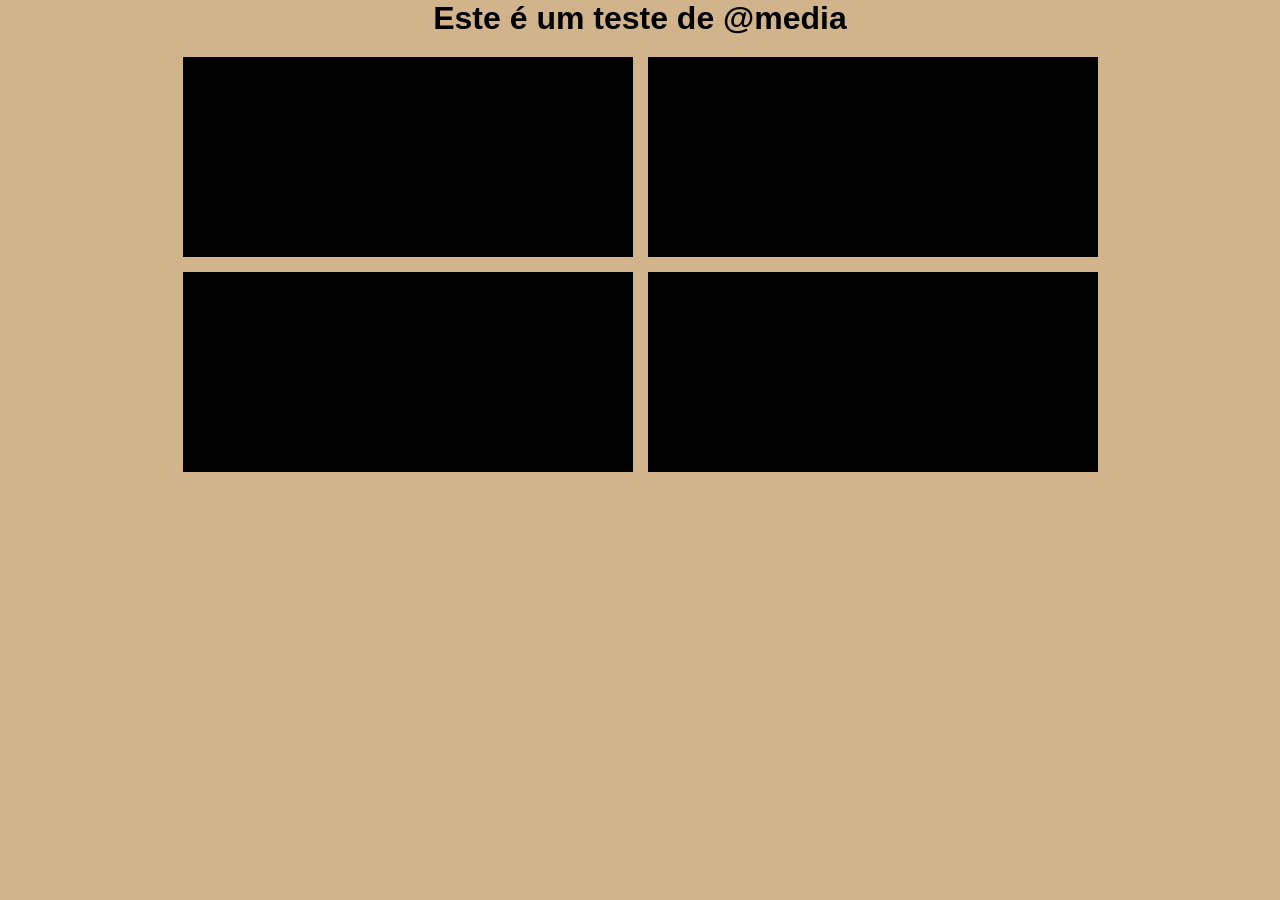
==== hub-ia/index.html @ 3102b3df "add: estruturando o html, colocando oque tinha no reset no index" ====
<!DOCTYPE html>
<html lang="pt-br">
<head>
    <meta charset="UTF-8">
    <meta name="viewport" content="width=device-width, initial-scale=1.0">
    <title>Exemplo de @media</title>
    <link rel="stylesheet" href="./css/reset.css">
    <style>
        /* Base style for mobile devices */
        body{
        padding: 0;
        background-color: olive;
        color: white;
        font-family: Arial, sans-serif;
    }

        h1{
        text-align: center;
        margin-bottom: 20px;
    }

        .container{
            display: flex;
            gap: 15px;
            justify-content: center;
            flex-wrap: wrap;
    }

        .box{
            width: 100%;
            max-width: 400px;
            height: 200px;
            background-color: black;
    }

        /* For devices with a minimum width of 768px (Medium) */
        @media (min-width: 768px) {
            body {
            background-color: blue;
            color: white;
        }
            .box{
                max-width: 350px;
            }
        }

        /* For devices with a minimum width of 992px (Large) */
        @media (min-width: 992px) {
            body {
            background-color: tan;
            color: black;
        }
            .box {
                max-width: 450px;
            }
        }

    </style>
</head>

<body>
    <h1>Este é um teste de @media</h1>
    <section class="container">
            <div class="box"></div>
            <div class="box"></div>
            <div class="box"></div>
            <div class="box"></div>
    </section>
</body>
</html>
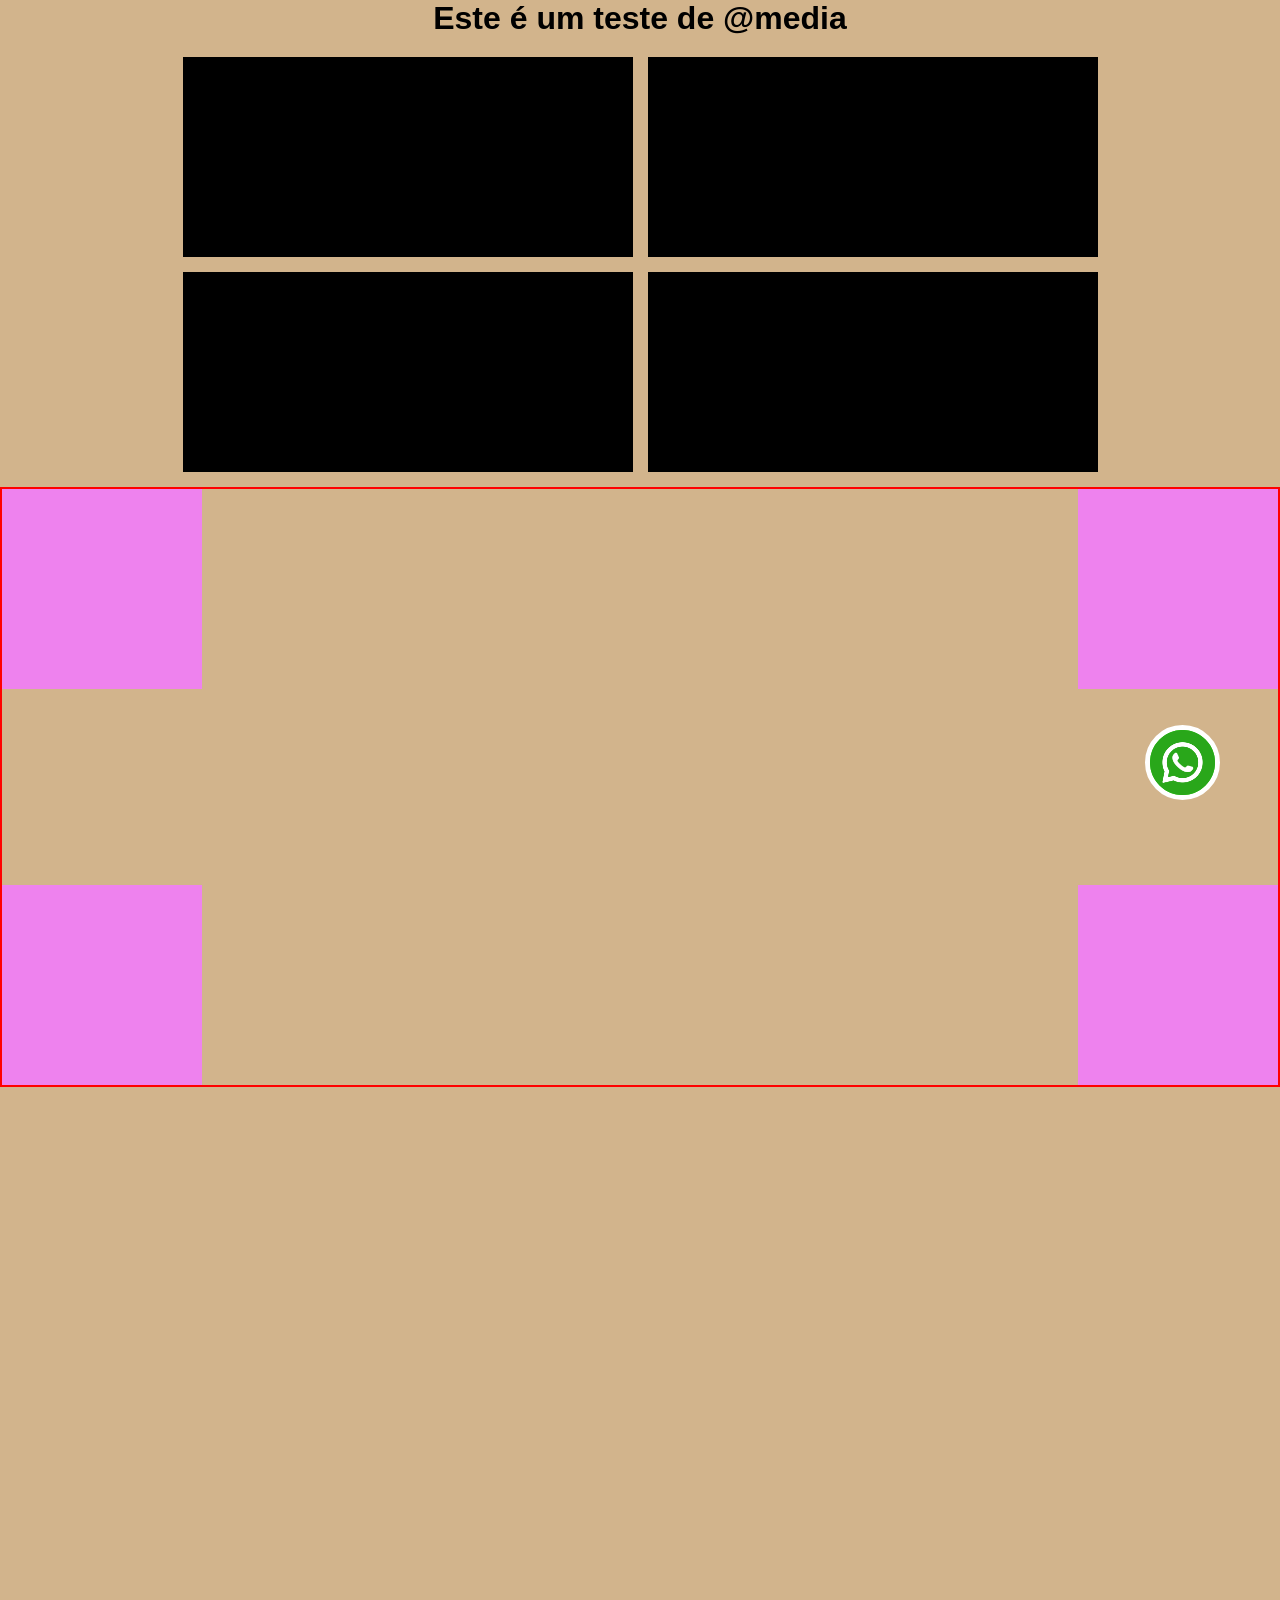
==== commit 3c11bd85: "add: colocando os 4 quadrados nos cantos e adicionando o ícone do whatsapp" ====
--- a/hub-ia/index.html
+++ b/hub-ia/index.html
@@ -8,10 +8,12 @@
     <style>
         /* Base style for mobile devices */
         body{
+
         padding: 0;
         background-color: olive;
         color: white;
         font-family: Arial, sans-serif;
+        height: 300vh;
     }
 
         h1{
@@ -24,6 +26,7 @@
             gap: 15px;
             justify-content: center;
             flex-wrap: wrap;
+            margin-bottom: 15px;
     }
 
         .box{
@@ -32,6 +35,59 @@
             height: 200px;
             background-color: black;
     }
+
+        .container-position{
+            margin-top: 15px;
+            width: 100%;
+            height: 600px;
+            border: 2px solid red;
+            position: relative;
+        }
+
+        .filho-tamanho{
+            position: absolute;
+            /* margin-top: 10px; */
+            width: 200px;
+            height: 200px;
+            background-color: violet;
+        }
+
+        .filho01__container-position{
+            top: 0;
+            left: 0;
+        }
+
+        .filho02__container-position{
+            top: 0;
+            right: 0;
+        }
+
+        .filho03__container-position{
+            bottom: 0;
+            left: 0;
+        }
+
+        .filho04__container-position{
+            bottom: 0;
+            right: 0;
+        }
+
+        .whats{
+            width: 75px;
+            height: 75px;
+            background-color: #1ad302;
+            border-radius: 50%;
+            border: 5px solid #fff;
+            position: fixed;
+            bottom: 100px;
+            right: 60px;
+            content: ;
+        }
+
+        .whats img{
+            width: 100%;
+            height: 100%;
+        }
 
         /* For devices with a minimum width of 768px (Medium) */
         @media (min-width: 768px) {
@@ -60,11 +116,24 @@
 
 <body>
     <h1>Este é um teste de @media</h1>
-    <section class="container">
+    <div class="container">
             <div class="box"></div>
             <div class="box"></div>
             <div class="box"></div>
             <div class="box"></div>
-    </section>
+    </div>
+
+    <div class="container-position">
+
+        <div class="filho01__container-position filho-tamanho"></div>
+        <div class="filho02__container-position filho-tamanho"></div>
+        <div class="filho03__container-position filho-tamanho"></div>
+        <div class="filho04__container-position filho-tamanho"></div>
+
+    </div>
+
+    <div class="whats">
+        <img src="./img/whatsapp.png" alt="Logo Whatsapp">
+    </div>
 </body>
 </html>
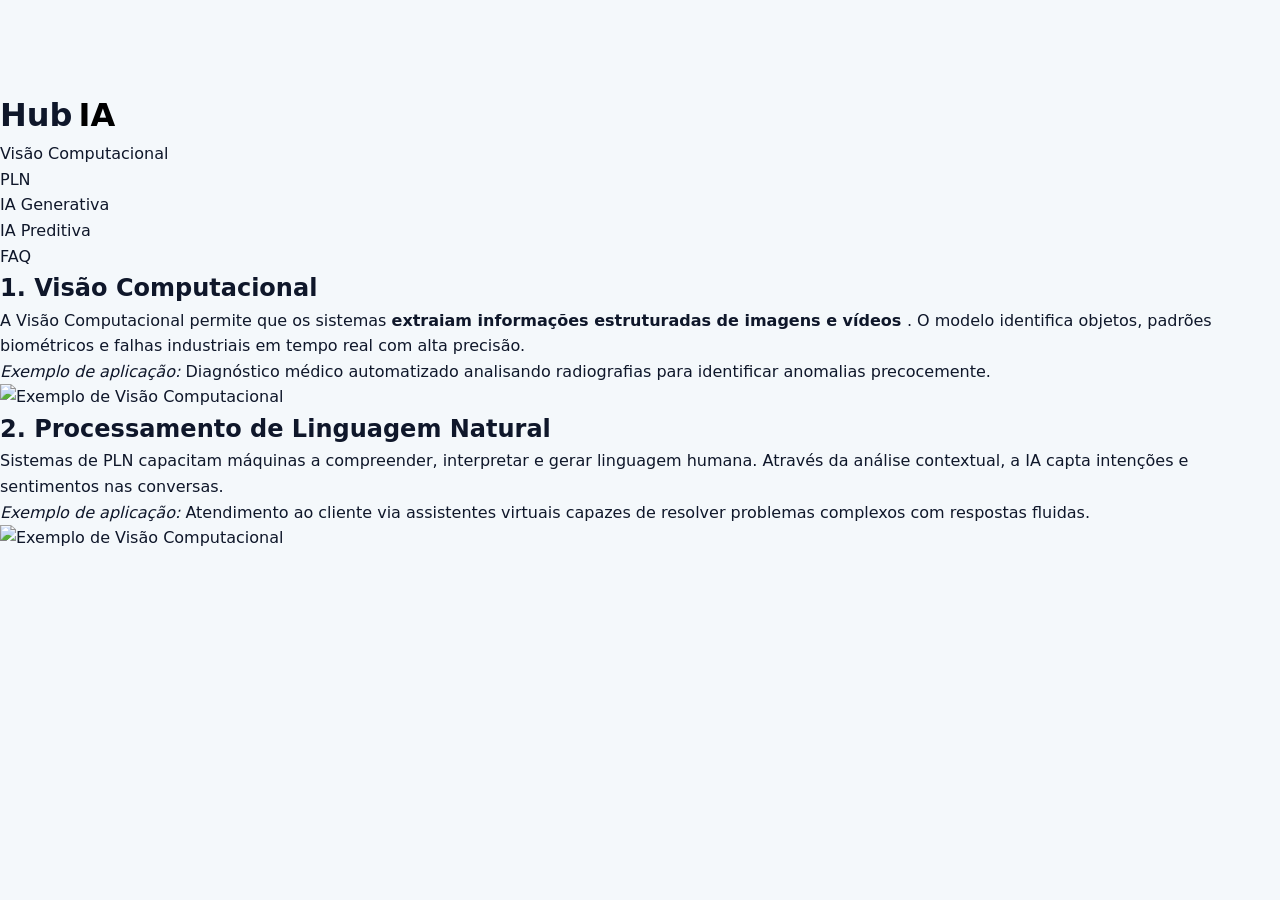
==== commit 608a0270: "add: novo projeto de treinamento para a avaliação" ====
--- a/hub-ia/index.html
+++ b/hub-ia/index.html
@@ -1,139 +1,88 @@
 <!DOCTYPE html>
 <html lang="pt-br">
+
 <head>
     <meta charset="UTF-8">
     <meta name="viewport" content="width=device-width, initial-scale=1.0">
-    <title>Exemplo de @media</title>
-    <link rel="stylesheet" href="./css/reset.css">
-    <style>
-        /* Base style for mobile devices */
-        body{
-
-        padding: 0;
-        background-color: olive;
-        color: white;
-        font-family: Arial, sans-serif;
-        height: 300vh;
-    }
-
-        h1{
-        text-align: center;
-        margin-bottom: 20px;
-    }
-
-        .container{
-            display: flex;
-            gap: 15px;
-            justify-content: center;
-            flex-wrap: wrap;
-            margin-bottom: 15px;
-    }
-
-        .box{
-            width: 100%;
-            max-width: 400px;
-            height: 200px;
-            background-color: black;
-    }
-
-        .container-position{
-            margin-top: 15px;
-            width: 100%;
-            height: 600px;
-            border: 2px solid red;
-            position: relative;
-        }
-
-        .filho-tamanho{
-            position: absolute;
-            /* margin-top: 10px; */
-            width: 200px;
-            height: 200px;
-            background-color: violet;
-        }
-
-        .filho01__container-position{
-            top: 0;
-            left: 0;
-        }
-
-        .filho02__container-position{
-            top: 0;
-            right: 0;
-        }
-
-        .filho03__container-position{
-            bottom: 0;
-            left: 0;
-        }
-
-        .filho04__container-position{
-            bottom: 0;
-            right: 0;
-        }
-
-        .whats{
-            width: 75px;
-            height: 75px;
-            background-color: #1ad302;
-            border-radius: 50%;
-            border: 5px solid #fff;
-            position: fixed;
-            bottom: 100px;
-            right: 60px;
-            content: ;
-        }
-
-        .whats img{
-            width: 100%;
-            height: 100%;
-        }
-
-        /* For devices with a minimum width of 768px (Medium) */
-        @media (min-width: 768px) {
-            body {
-            background-color: blue;
-            color: white;
-        }
-            .box{
-                max-width: 350px;
-            }
-        }
-
-        /* For devices with a minimum width of 992px (Large) */
-        @media (min-width: 992px) {
-            body {
-            background-color: tan;
-            color: black;
-        }
-            .box {
-                max-width: 450px;
-            }
-        }
-
-    </style>
+    <title>HubIA - Inteligência Artificial</title>
+    <link rel="stylesheet" href="./css/style.css">
+    <link rel="stylesheet" href="./css/responsive.css">
 </head>
 
 <body>
-    <h1>Este é um teste de @media</h1>
-    <div class="container">
-            <div class="box"></div>
-            <div class="box"></div>
-            <div class="box"></div>
-            <div class="box"></div>
-    </div>
+    <header class="header">
+        <div class="header__brand">
+            <h1 class="header__title">Hub<mark>IA</mark></h1>
+        </div>
 
-    <div class="container-position">
+        <nav class="nav">
+            <ul class="nav__list">
+                <li class="nav__item"><a href="#vision" class="nav__link">Visão Computacional</a></li>
+                <li class="nav__item"><a href="#nlp" class="nav__link">PLN</a></li>
+                <li class="nav__item"><a href="#generative" class="nav__link">IA Generativa</a></li>
+                <li class="nav__item"><a href="#predective" class="nav__link">IA Preditiva</a></li>
+                <li class="nav__item"><a href="#faq" class="nav__link">FAQ</a></li>
+            </ul>
+        </nav>
+    </header>
+    <main>
+        <section id="vision" class="section-ia">
+            <div class="section-ia__container">
+                <article class="section-ia__content">
+                    <h2 class="section-ia__title">1. Visão Computacional</h2>
+                    <p class="section-ia__text">A Visão Computacional permite que os sistemas <strong>
+                            extraiam informações
+                            estruturadas de imagens e vídeos
+                        </strong>. O modelo identifica objetos, padrões biométricos e
+                        falhas industriais em tempo real com alta precisão. </p>
+                    <p class="section-ia__text"><em>Exemplo de aplicação:</em> Diagnóstico médico automatizado
+                        analisando
+                        radiografias para
+                        identificar anomalias precocemente. </p>
+                </article>
+                <aside class="section-ia__aside">
+                    <div class="card-image">
+                        <img src="https://placehold.co/500x300/e2e8f0/0284c7?text=Visao+Computacional+500x300"
+                            alt="Exemplo de Visão Computacional" class="card-image__img">
+                    </div>
+                </aside>
+            </div>
 
-        <div class="filho01__container-position filho-tamanho"></div>
-        <div class="filho02__container-position filho-tamanho"></div>
-        <div class="filho03__container-position filho-tamanho"></div>
-        <div class="filho04__container-position filho-tamanho"></div>
+        </section>
 
-    </div>
+        <section id="nlp" class="section-ia section-ia--reverse">
+            <div class="section-ia__container">
+                <article class="section-ia__content">
+                    <h2 class="section-ia__title">2. Processamento de Linguagem Natural</h2>
+                    <p class="section-ia__text">Sistemas de PLN capacitam máquinas a compreender, interpretar e gerar
+                        linguagem humana. Através da análise contextual, a IA capta intenções e sentimentos nas
+                        conversas.</p>
+                    <p class="section-ia__text"><em>Exemplo de aplicação:</em> Atendimento ao cliente via assistentes
+                        virtuais capazes de
+                        resolver problemas complexos com respostas fluidas.</p>
+                </article>
+                <aside class="section-ia__aside">
+                    <div class="card-image">
+                        <img src="https://placehold.co/500x300/e2e8f0/0d9488?text=PLN+Linguagem+500x300"
+                            alt="Exemplo de Visão Computacional" class="card-image__img">
+                    </div>
+                </aside>
+            </div>
+        </section>
 
-    <div class="whats">
-        <img src="./img/whatsapp.png" alt="Logo Whatsapp">
-    </div>
+        <section id="generative" class="section-ia">
+
+        </section>
+        <section id="predictive" class="section-ia section-ia--reverse">
+
+        </section>
+        <section id="faq" class="faq">
+
+        </section>
+    </main>
+    <footer class="footer">
+
+    </footer>
 </body>
+
 </html>
--- a/hub-ia/css/style.css
+++ b/hub-ia/css/style.css
@@ -0,0 +1,32 @@
+@import './variables.css';
+@import './reset.css';
+
+.header{
+
+}
+
+.header__brand{
+
+}
+
+.header__title{
+
+}
+
+.nav__list{
+
+}
+
+.nav__item{
+
+}
+
+.nav__link{
+
+}
+
+.nav__link:hover,
+.nav__link:focus{
+
+}
+
--- a/hub-ia/css/responsive.css
+++ b/hub-ia/css/responsive.css
@@ -0,0 +1,15 @@
+@media (max-width: 500px) {
+            
+        }
+
+@media (min-width: 501px) and (max-width: 767px) {
+            
+        }
+
+@media (min-width: 768px) and (max-width: 1023px) {
+            
+        }
+    
+@media (min-width: 1024px) {
+            
+        }
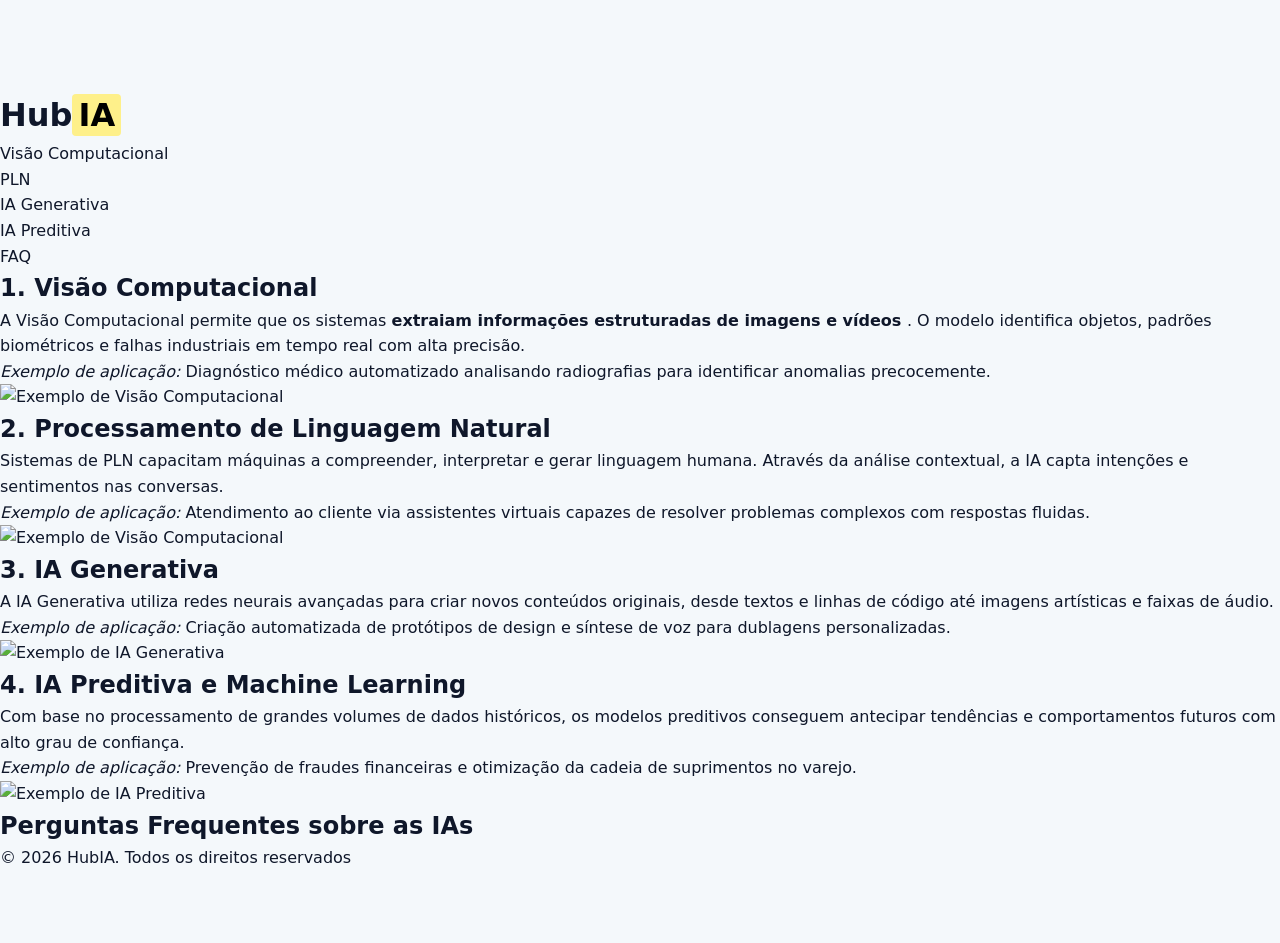
==== commit 84bd3e11: "add: terminando de fazer as sections" ====
--- a/hub-ia/index.html
+++ b/hub-ia/index.html
@@ -71,17 +71,56 @@
         </section>
 
         <section id="generative" class="section-ia">
+            <div class="section-ia__container">
+                <article class="section-ia__content">
+                    <h2 class="section-ia__title">3. IA Generativa </h2>
+                    <p class="section-ia__text"> A IA Generativa utiliza redes neurais avançadas para criar novos
+                        conteúdos
+                        originais, desde textos e linhas de código até imagens artísticas e faixas de áudio.</p>
+                    <p class="section-ia__text"><em>Exemplo de aplicação:</em> Criação automatizada de protótipos de
+                        design e síntese de voz
+                        para dublagens personalizadas. </p>
+                </article>
+                <aside class="section-ia__aside">
+                    <div class="card-image">
+                        <img src="https://placehold.co/500x300/e2e8f0/2563eb?text=IA+Generativa+500x300 "
+                            alt="Exemplo de IA Generativa" class="card-image__img">
+                    </div>
+                </aside>
+            </div>
+        </section>
 
+        <section id="predictive" class="section-ia section-ia--reverse">
+            <div class="section-ia__container">
+                <article class="section-ia__content">
+                    <h2 class="section-ia__title">4. IA Preditiva e Machine Learning </h2>
+                    <p class="section-ia__text">Com base no processamento de grandes volumes de dados históricos, os
+                        modelos
+                        preditivos conseguem antecipar tendências e comportamentos futuros com alto grau de
+                        confiança. </p>
+                    <p class="section-ia__text"><em>Exemplo de aplicação:</em> Prevenção de fraudes financeiras e
+                        otimização da cadeia de
+                        suprimentos no varejo. </p>
+                </article>
+                <aside class="section-ia__aside">
+                    <div class="card-image">
+                        <img src="https://placehold.co/500x300/e2e8f0/0284c7?text=IA+Preditiva+500x300"
+                            alt="Exemplo de IA Preditiva" class="card-image__img">
+                    </div>
+                </aside>
+            </div>
         </section>
-        <section id="predictive" class="section-ia section-ia--reverse">
 
-        </section>
         <section id="faq" class="faq">
-
+            <h2>Perguntas Frequentes sobre as IAs </h2>
+            
         </section>
     </main>
     <footer class="footer">
-
+        <div class="footer__section">
+            <p>&copy; 2026 HubIA. Todos os direitos reservados</p>
+        </div>
+        <div></div>
     </footer>
 </body>
 
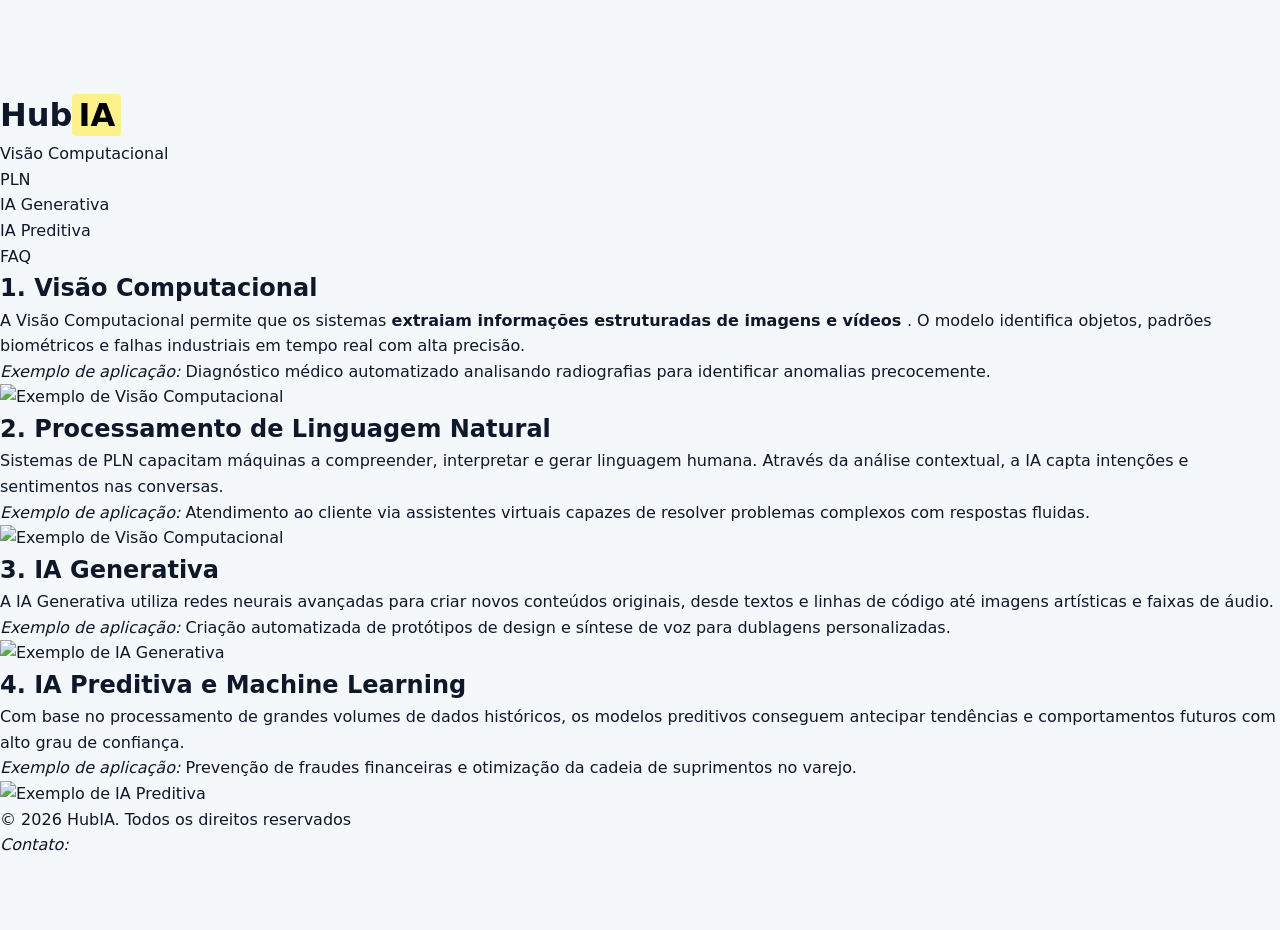
==== commit 36420688: "add: atualizando o reset e terminando o faq" ====
--- a/hub-ia/index.html
+++ b/hub-ia/index.html
@@ -112,16 +112,17 @@
         </section>
 
         <section id="faq" class="faq">
-            <h2>Perguntas Frequentes sobre as IAs </h2>
-            
+            <footer class="footer">
+                <div class="footer__section">
+                    <p>&copy; 2026 HubIA. Todos os direitos reservados</p>
+                </div>
+                <div class="footer__section">
+                    <address>Contato: <a href=""></a></address>
+                </div>
+            </footer>
+
         </section>
     </main>
-    <footer class="footer">
-        <div class="footer__section">
-            <p>&copy; 2026 HubIA. Todos os direitos reservados</p>
-        </div>
-        <div></div>
-    </footer>
 </body>
 
 </html>
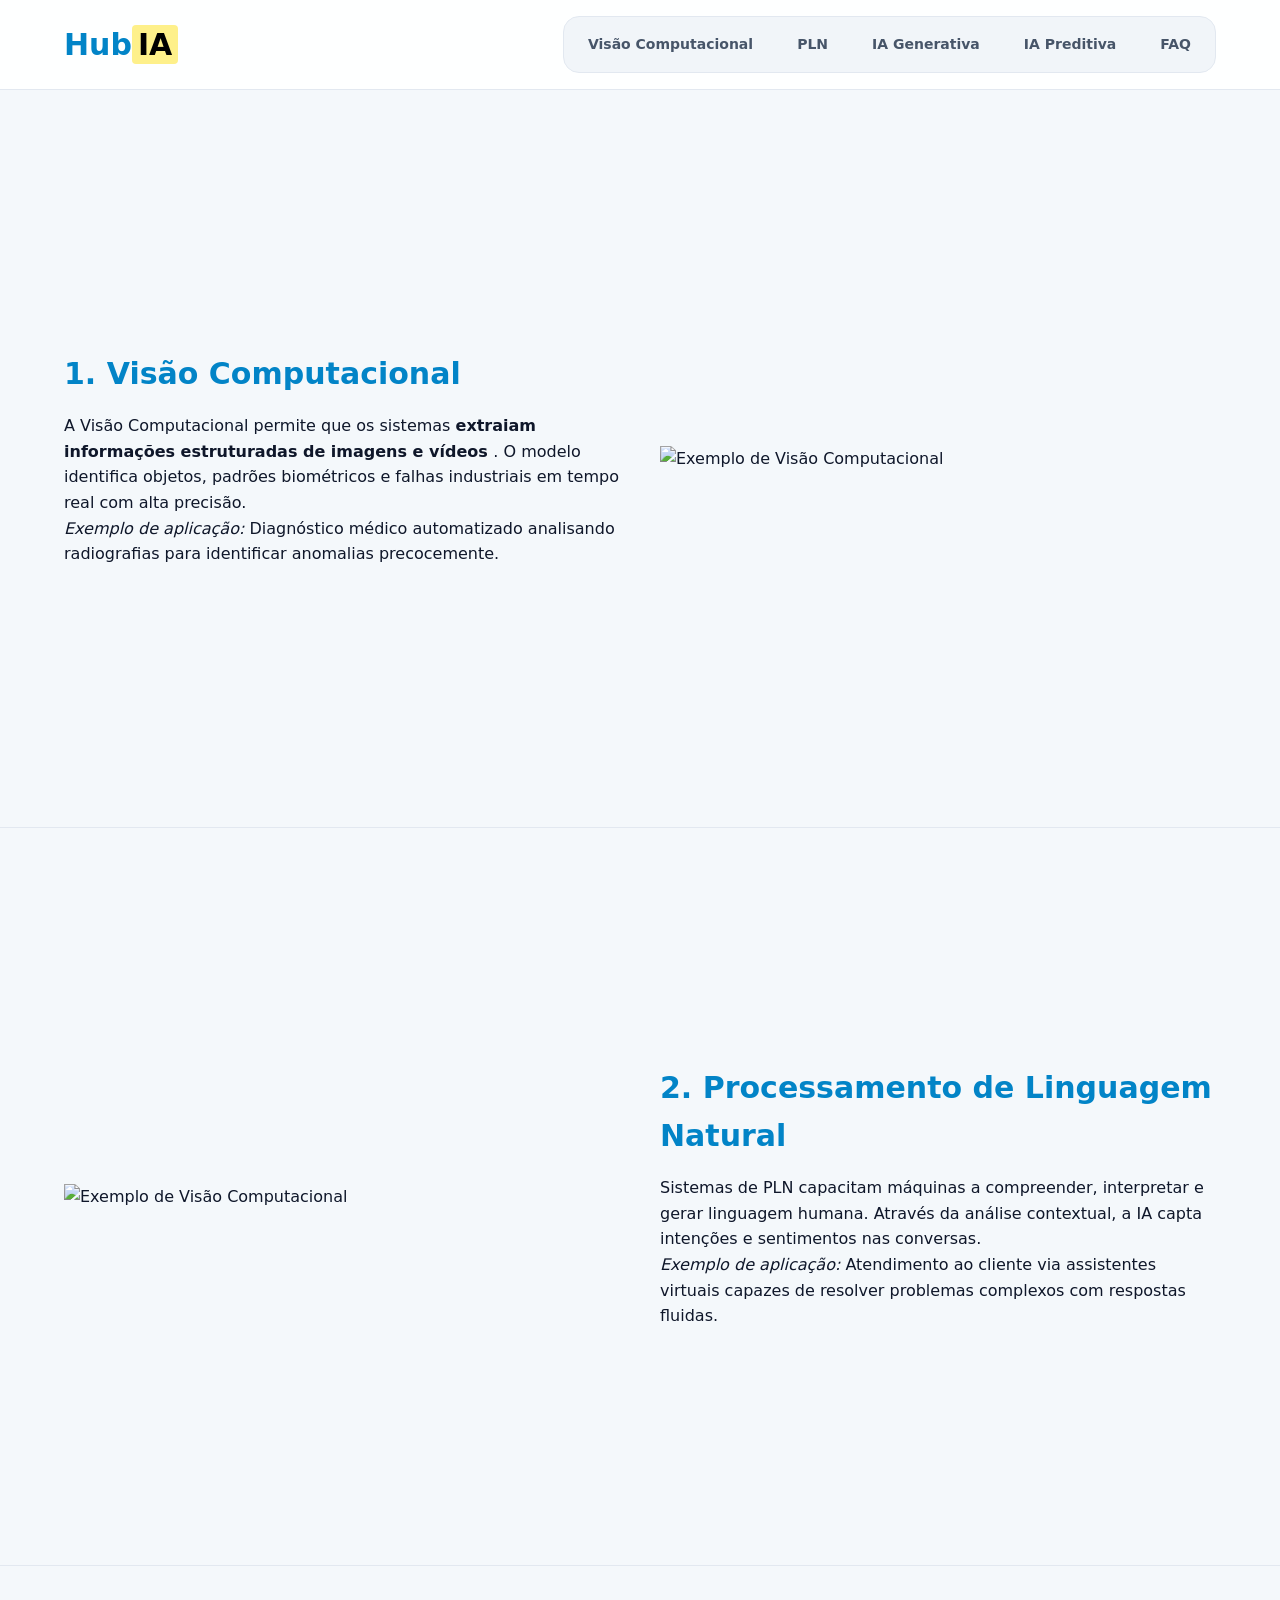
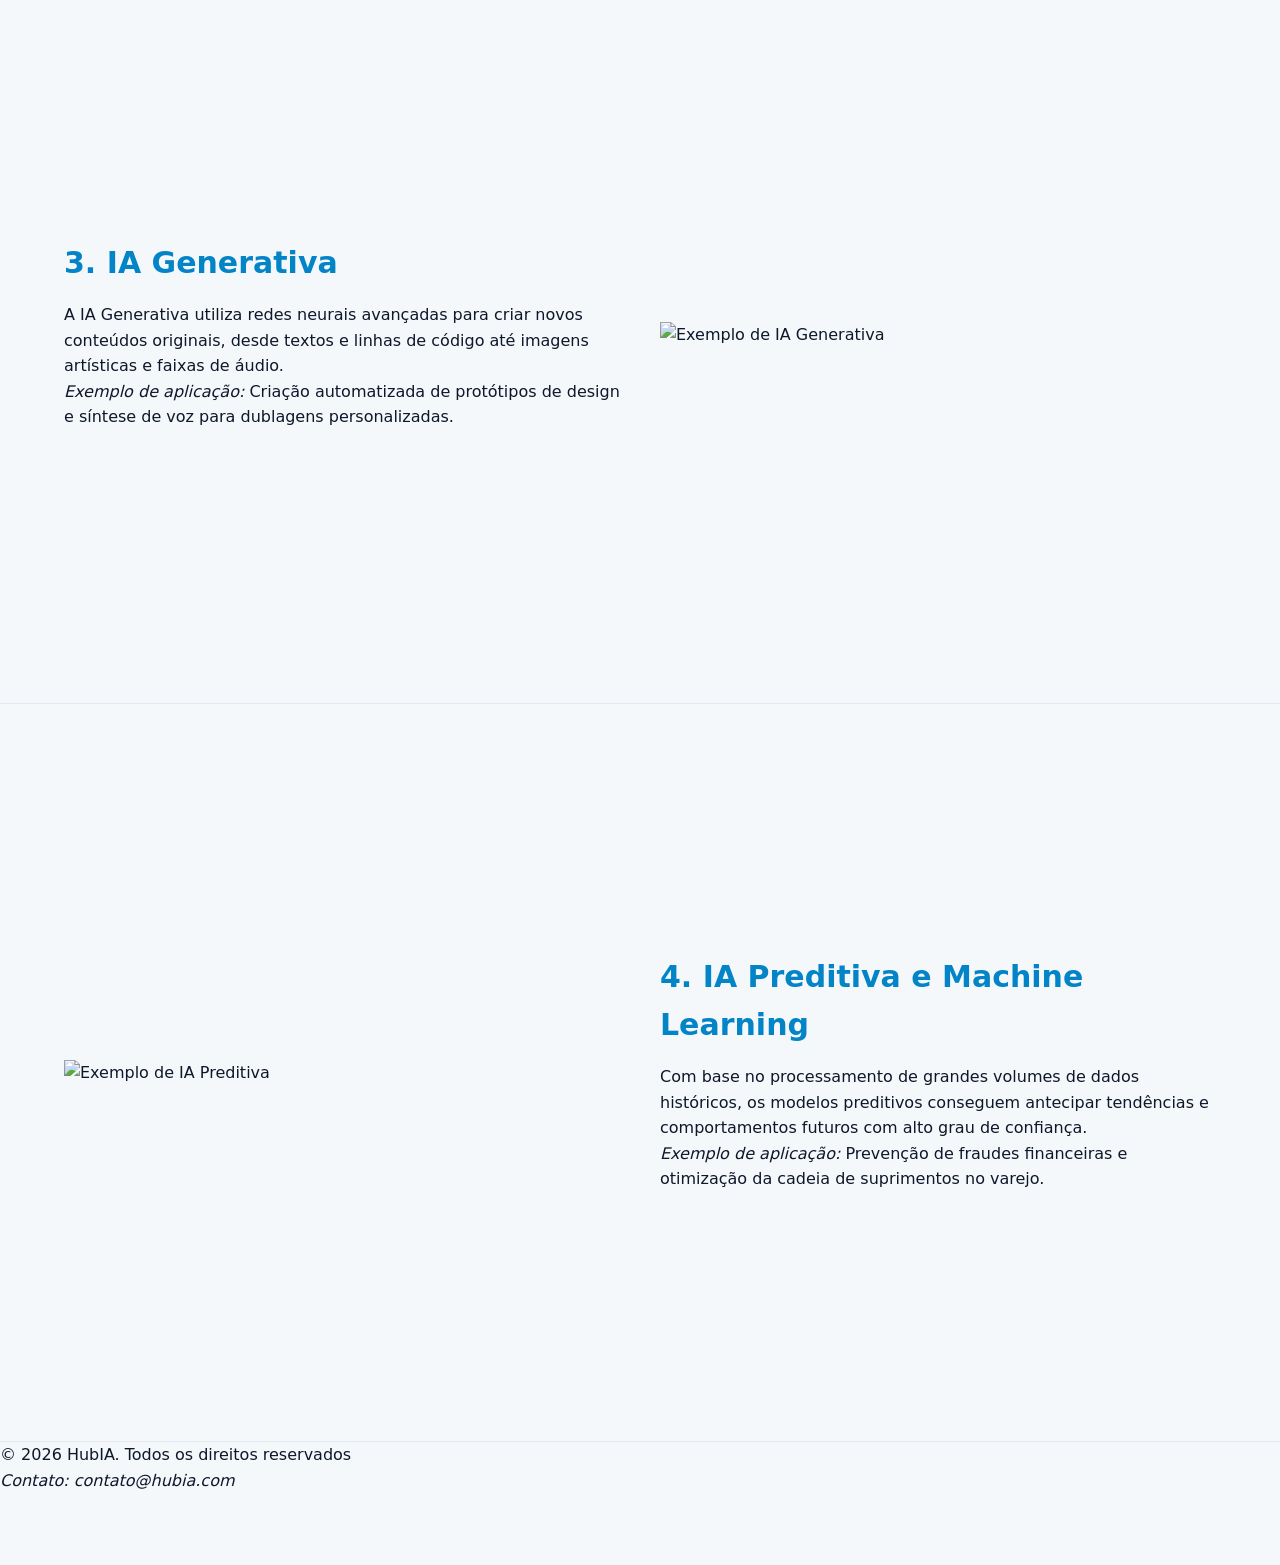
==== commit f48d36f6: "add: formatando as sections no CSS" ====
--- a/hub-ia/index.html
+++ b/hub-ia/index.html
@@ -117,7 +117,7 @@
                     <p>&copy; 2026 HubIA. Todos os direitos reservados</p>
                 </div>
                 <div class="footer__section">
-                    <address>Contato: <a href=""></a></address>
+                    <address>Contato: <a href="contato">contato@hubia.com</a></address>
                 </div>
             </footer>
 
--- a/hub-ia/css/style.css
+++ b/hub-ia/css/style.css
@@ -2,31 +2,98 @@
 @import './reset.css';
 
 .header{
-
+    position: fixed;
+    top: 0;
+    left: 0;
+    width: 100%;
+    height: var(--header-height);
+    background-color: var(--color-bg-transparent);
+    border-bottom: 1px solid var(--color-border);
+    display: flex;
+    align-items: center;
+    align-items: center;
+    justify-content: space-between;
+    padding: 0 5%;
+    z-index: 1000;
+    backdrop-filter: blur(12px);
 }
 
 .header__brand{
-
+    display: flex;
+    align-items: center;
 }
 
 .header__title{
-
+    font-size: var(--font-size-xl);
+    color: var(--color-primary);
+    font-weight: 700;
 }
 
 .nav__list{
-
+    display: flex;
+    gap: 8px;
+    background-color: var(--color-nav-list-bg);
+    padding: 6px;
+    border-radius: var(--radius-md);
+    border: 1px solid var(--color-border);
 }
 
 .nav__item{
-
+    display: flex;
 }
 
 .nav__link{
-
+    font-size: var(--font-size-sm);
+    font-weight: 600;
+    padding: 10px 18px;
+    border-radius: var(--radius-sm);
+    color: var(--color-text-muted);
+    position: relative;
+    background-color: transparent;
+    transition: color 0.9s ease, background-color 0.9s ease, transform 0.8s ease;
 }
 
 .nav__link:hover,
 .nav__link:focus{
-
+    background-color: var(--color-primary);
+    color: var(--color-nav-link-hover);
+    transform: translateY(-2px);
+    box-shadow: 0 4px 12px rgba(2, 132, 199, 0.3);
 }
 
+.section-ia{
+    height: var(--section-height);
+    min-height: 500px;
+    display: flex;
+    align-items: center;
+    justify-content: center;
+    padding: 0 5%;
+    border-bottom: 1px solid var(--color-border);
+    scroll-margin-top: var(--header-height);
+}
+
+.section-ia__container{
+    display: flex;
+    align-items: center;
+    gap: 40px;
+    width: 100%;
+    max-width: 1200px;
+}
+
+.section-ia--reverse .section-ia__container{
+    flex-direction: row-reverse;
+}
+
+.section-ia__content{
+    flex: 1;
+}
+
+.section-ia__aside{
+    flex: 1;
+}
+
+.section-ia__title{
+    font-size: var(--font-size-xl);
+    color: var(--color-primary);
+    margin-bottom: 15px;
+}
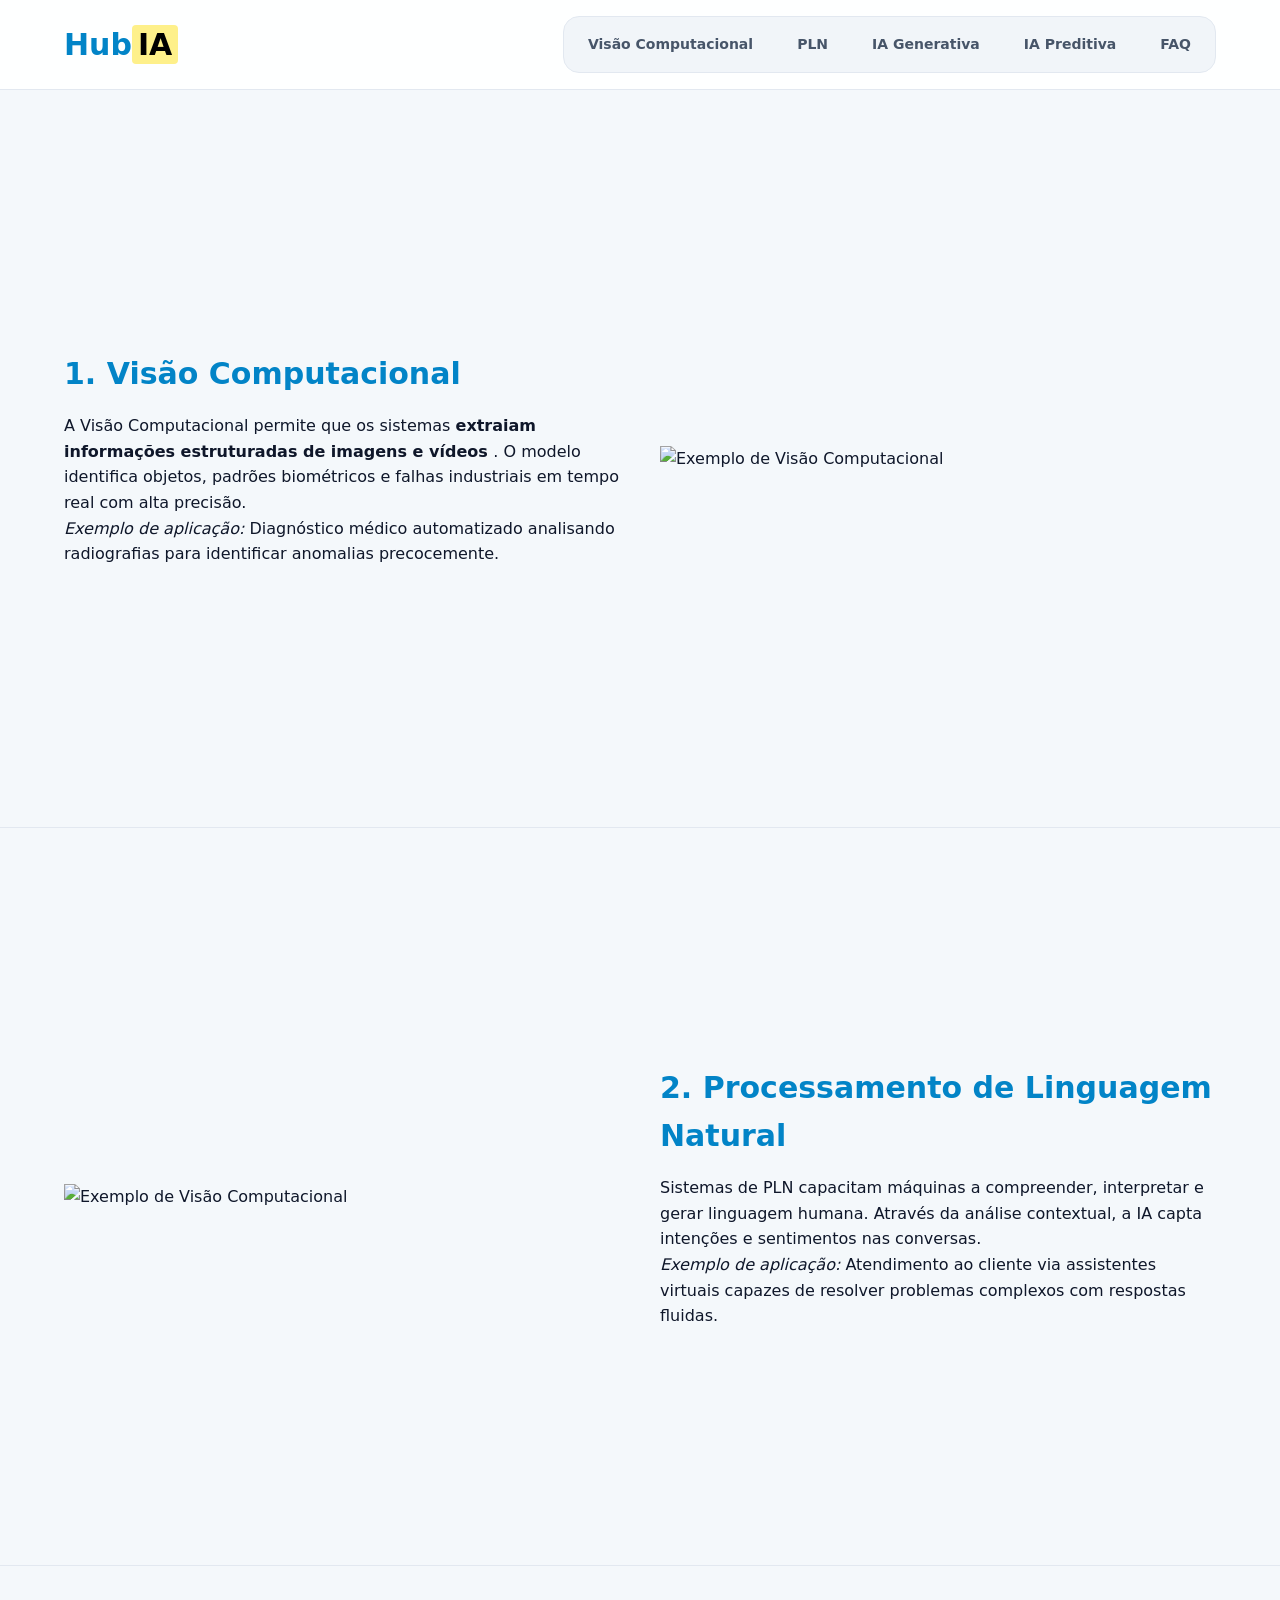
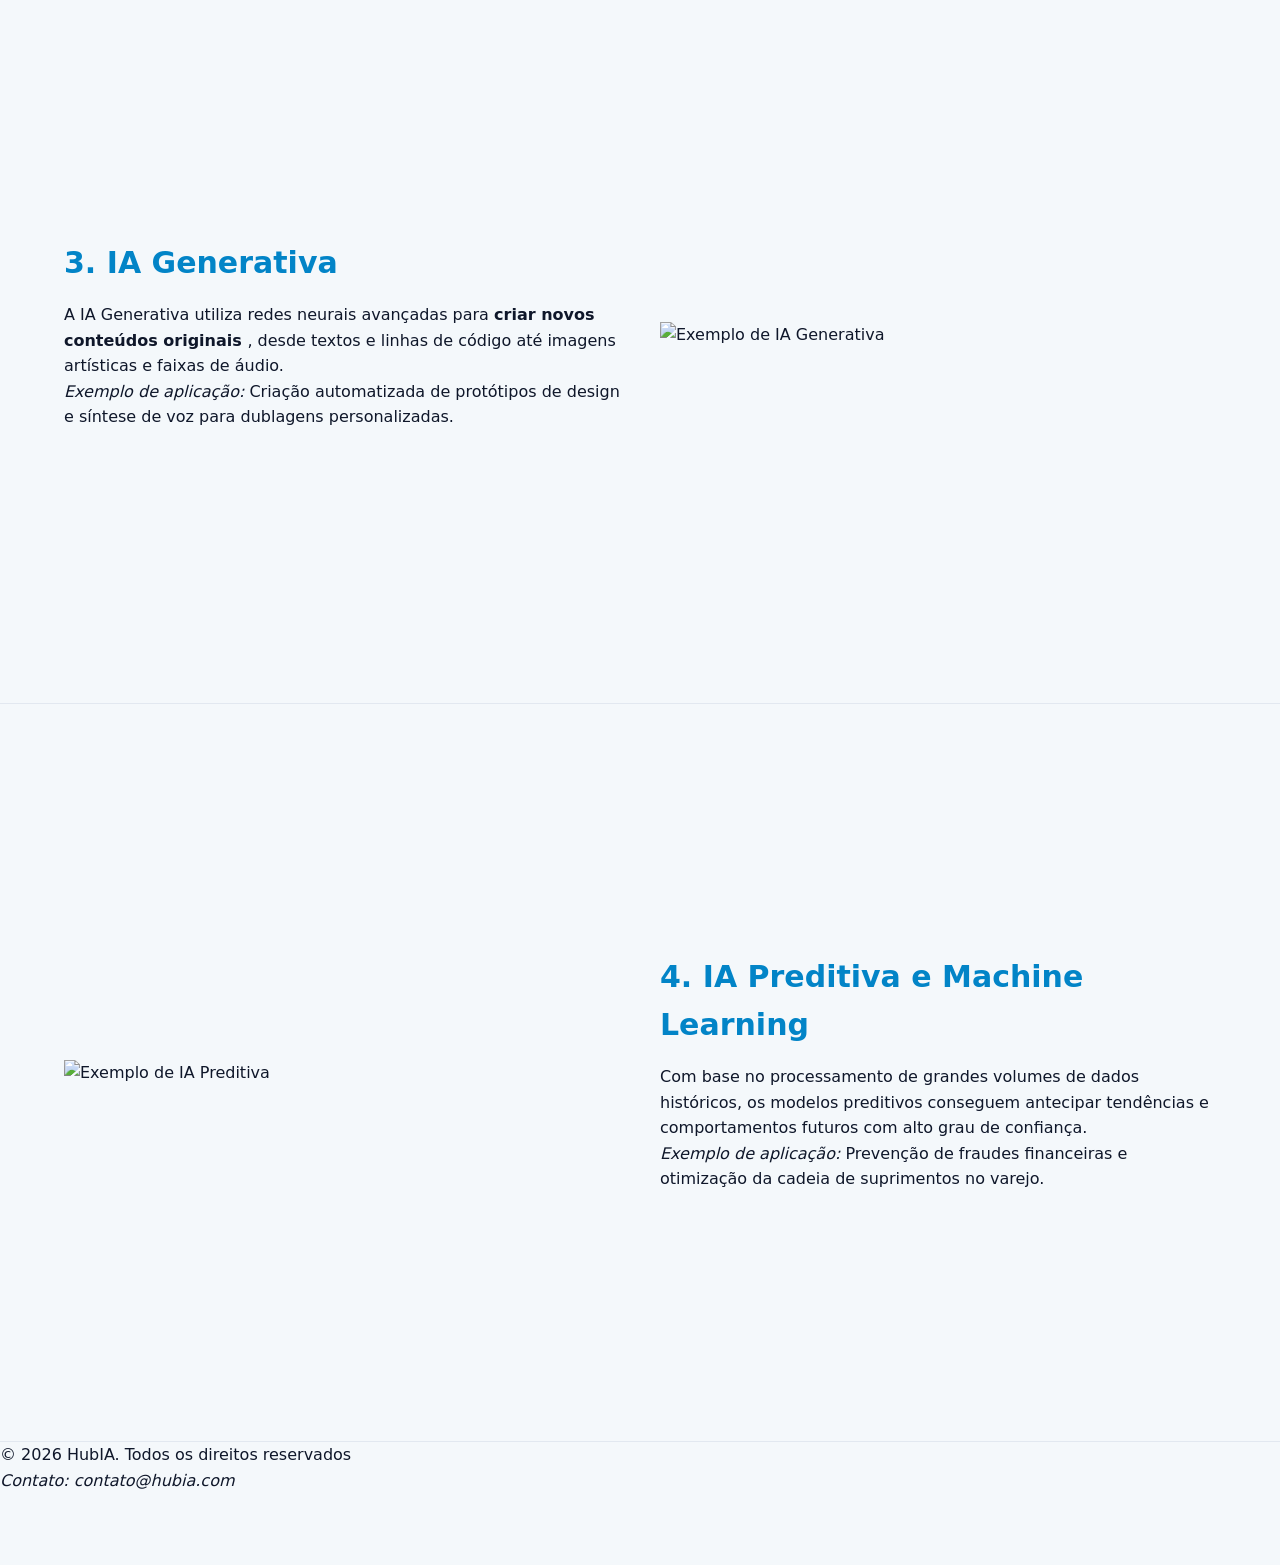
==== commit 21494b26: "add: deixando o texto da section em negrito" ====
--- a/hub-ia/index.html
+++ b/hub-ia/index.html
@@ -74,9 +74,11 @@
             <div class="section-ia__container">
                 <article class="section-ia__content">
                     <h2 class="section-ia__title">3. IA Generativa </h2>
-                    <p class="section-ia__text"> A IA Generativa utiliza redes neurais avançadas para criar novos
-                        conteúdos
-                        originais, desde textos e linhas de código até imagens artísticas e faixas de áudio.</p>
+                    <p class="section-ia__text"> A IA Generativa utiliza redes neurais avançadas para <strong>
+                        criar novos
+                            conteúdos
+                            originais
+                    </strong>, desde textos e linhas de código até imagens artísticas e faixas de áudio.</p>
                     <p class="section-ia__text"><em>Exemplo de aplicação:</em> Criação automatizada de protótipos de
                         design e síntese de voz
                         para dublagens personalizadas. </p>
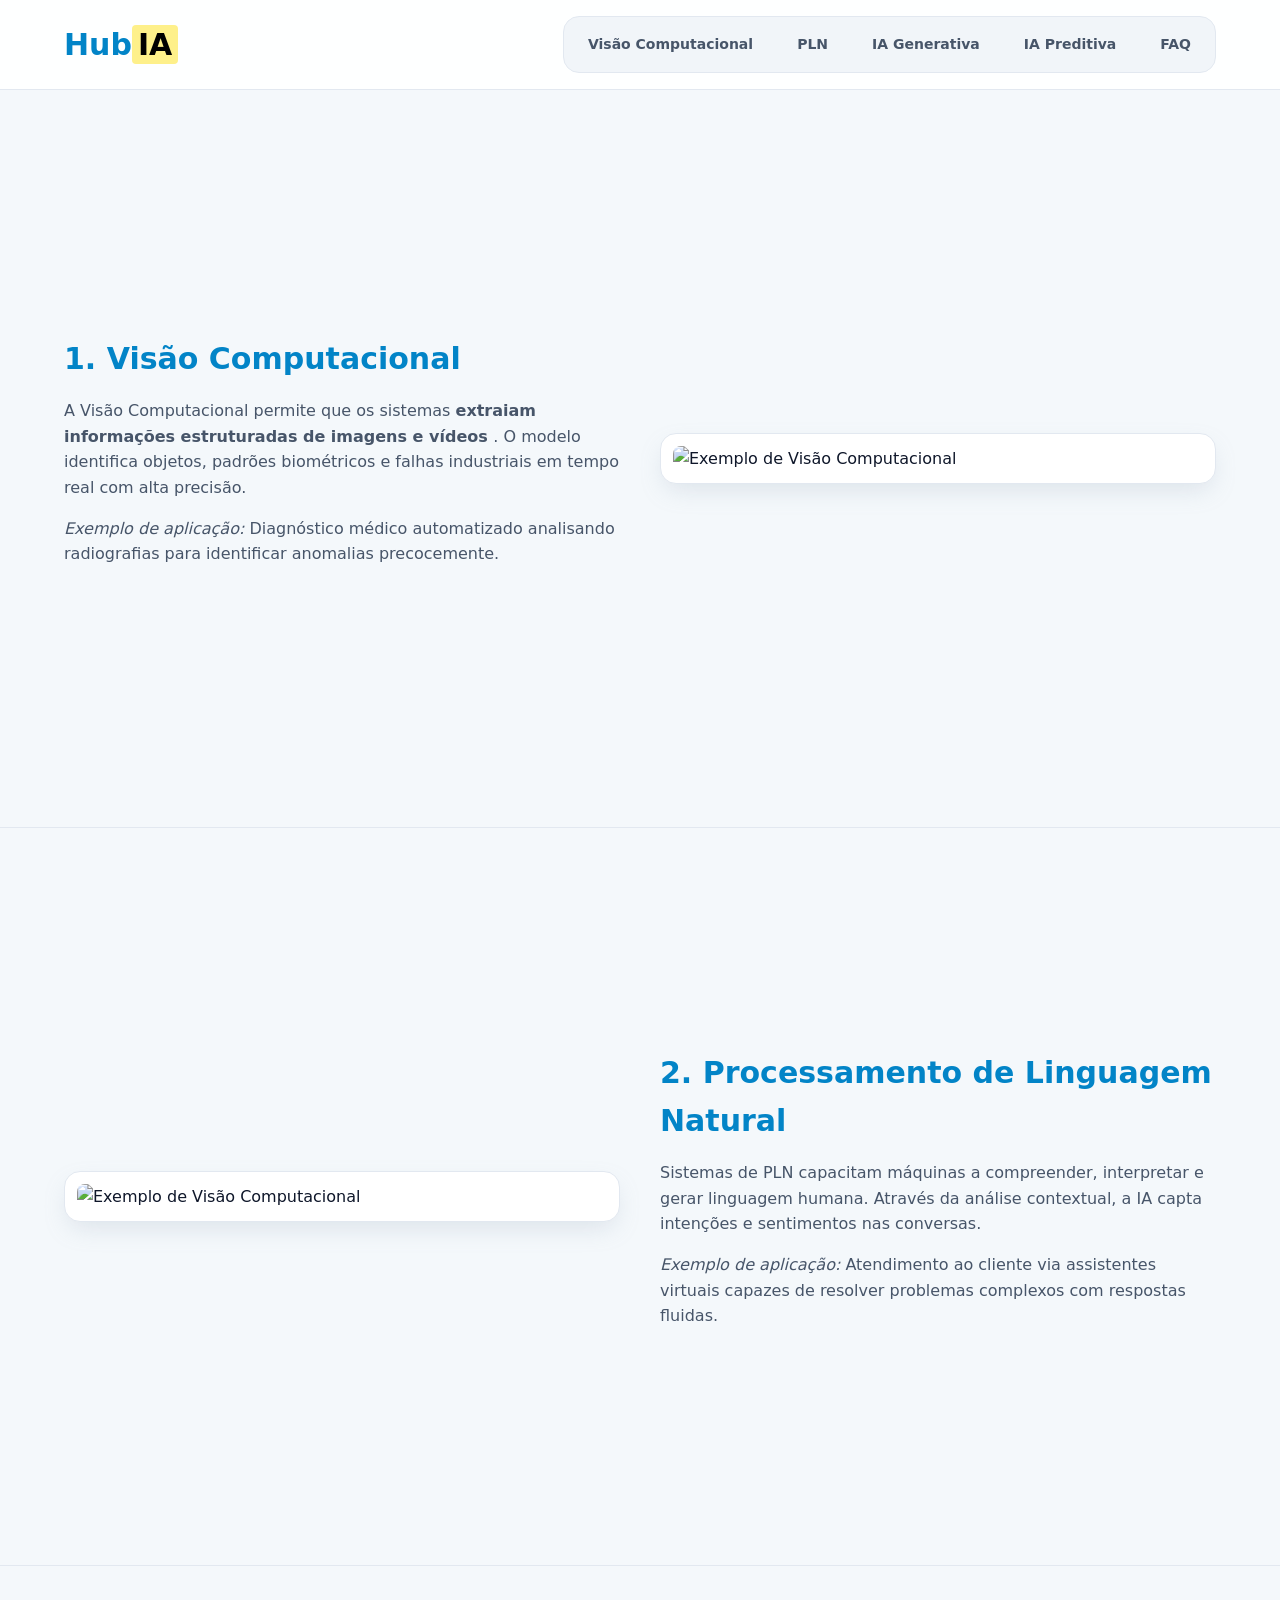
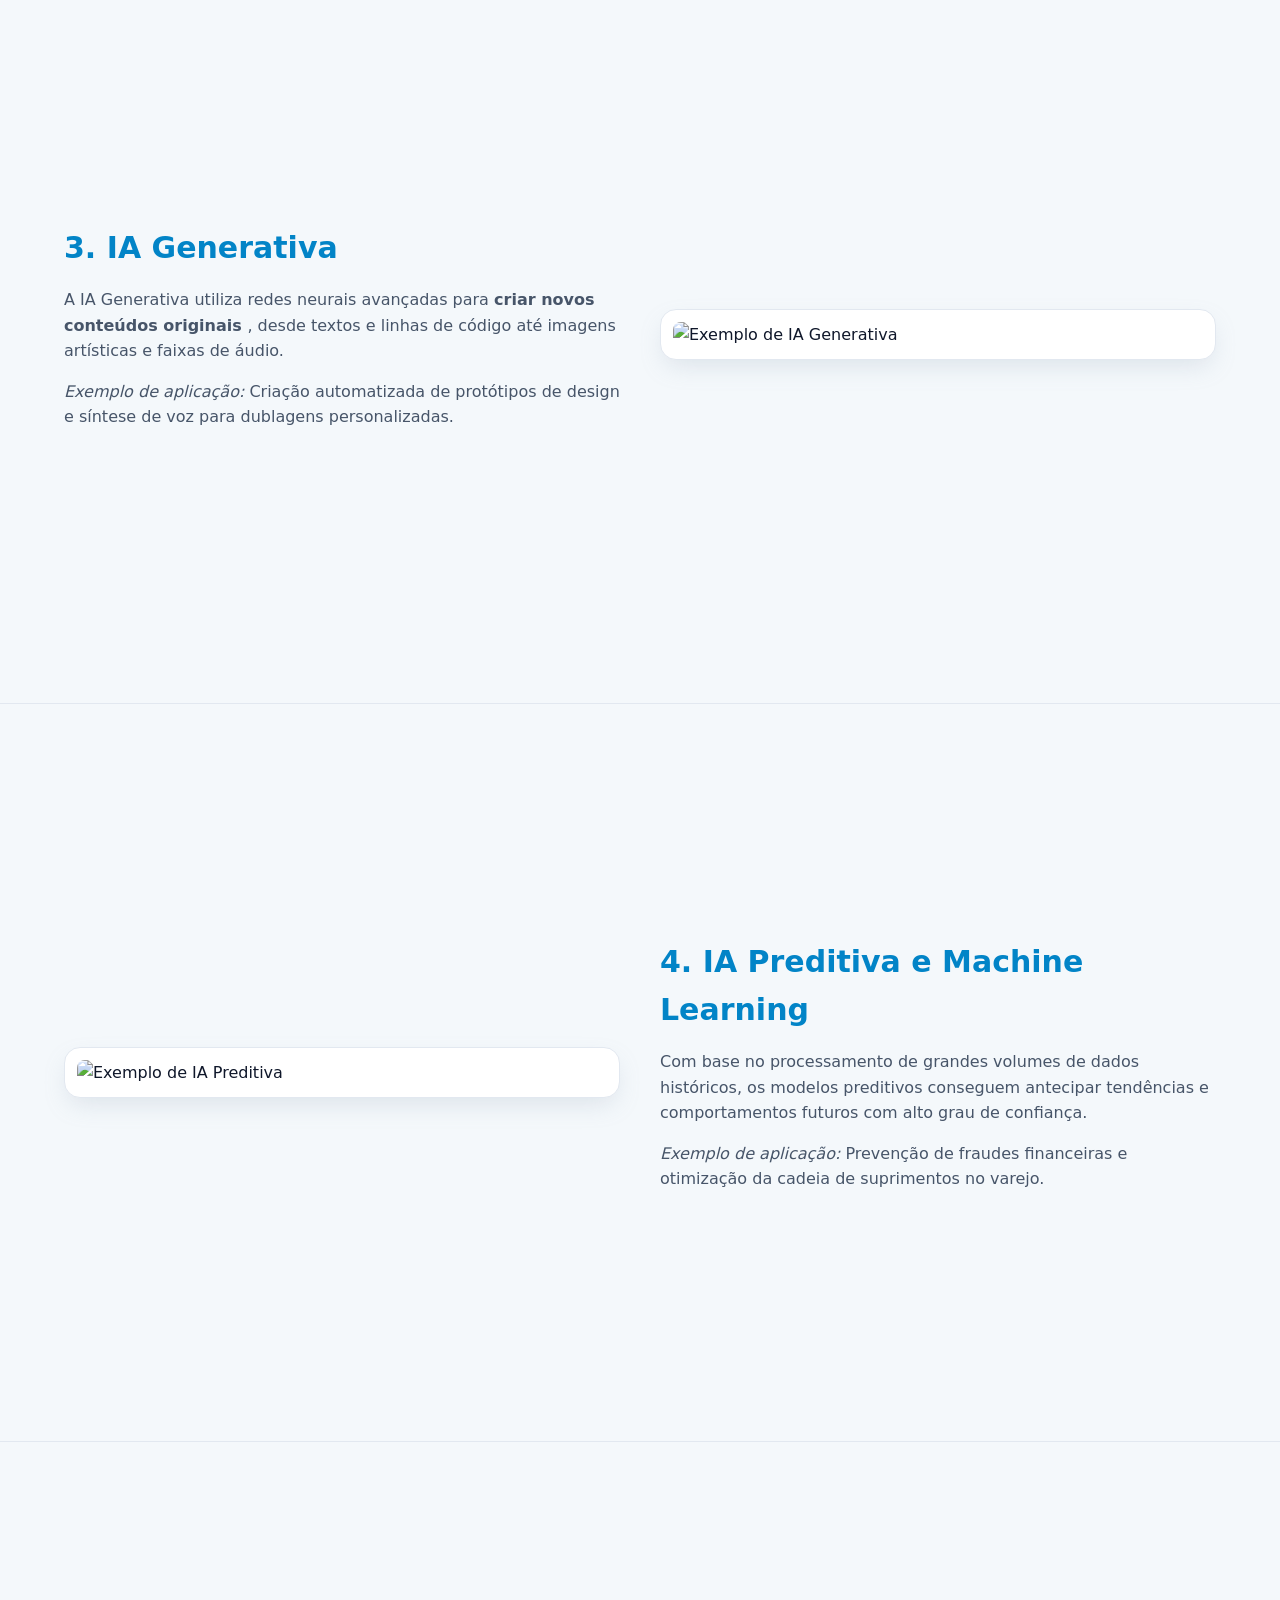
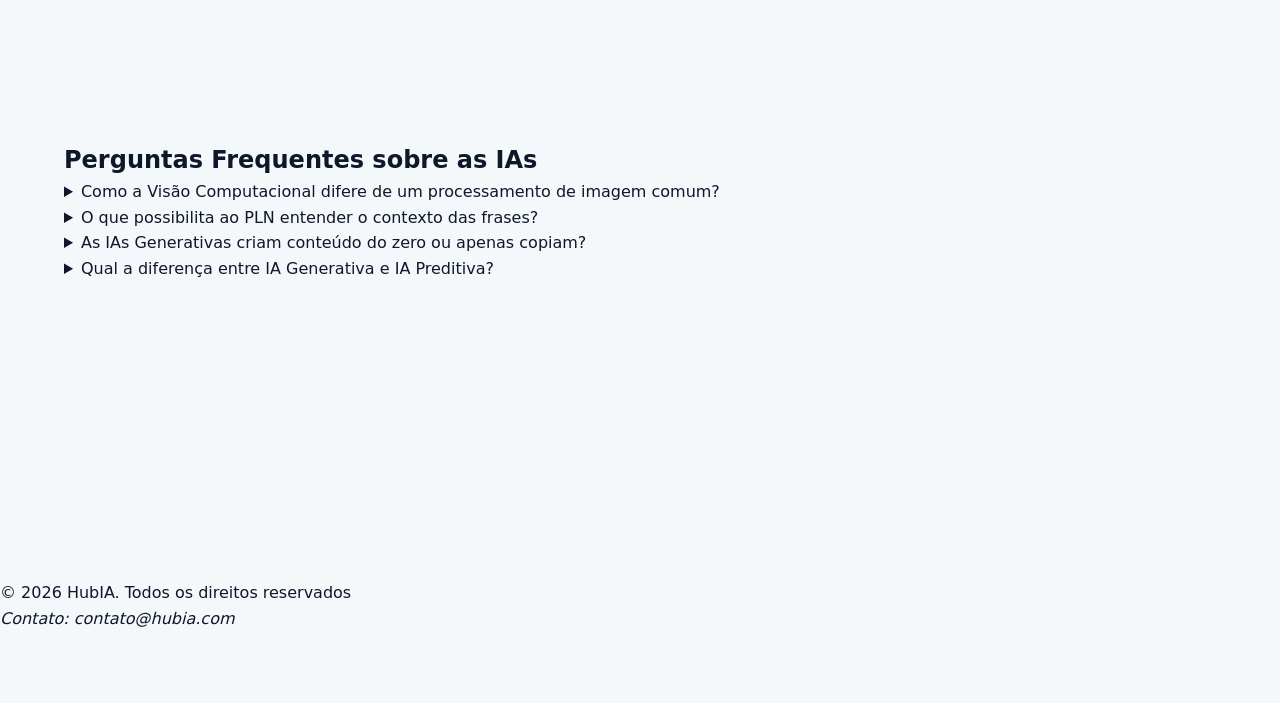
==== commit 8e2bb401: "add: formatando section, imagem e faq" ====
--- a/hub-ia/index.html
+++ b/hub-ia/index.html
@@ -114,17 +114,39 @@
         </section>
 
         <section id="faq" class="faq">
-            <footer class="footer">
+      <h2 class="faq__title">Perguntas Frequentes sobre as IAs</h2>
+      <div class="faq__wrapper">
+        <details class="faq__item">
+          <summary class="faq__summary">Como a Visão Computacional difere de um processamento de imagem comum?</summary>
+          <p class="faq__text">O processamento comum apenas altera pixels (como aplicar filtros). A Visão Computacional interpreta o contexto da imagem, identificando o que cada elemento significa.</p>
+        </details>
+
+        <details class="faq__item">
+          <summary class="faq__summary">O que possibilita ao PLN entender o contexto das frases?</summary>
+          <p class="faq__text">Modelos de linguagem modernos analisam as palavras em relação a todas as outras na mesma frase, permitindo identificar duplo sentido e gírias.</p>
+        </details>
+
+        <details class="faq__item">
+          <summary class="faq__summary">As IAs Generativas criam conteúdo do zero ou apenas copiam?</summary>
+          <p class="faq__text">Elas aprendem os padrões de milhões de exemplos e sintetizam criações inéditas baseadas nesses aprendizados.</p>
+        </details>
+
+        <details class="faq__item">
+          <summary class="faq__summary">Qual a diferença entre IA Generativa e IA Preditiva?</summary>
+          <p class="faq__text">A Generativa cria novos conteúdos (mídia/texto), enquanto a Preditiva analisa dados passados para estimar resultados futuros.</p>
+        </details>
+      </div>
+    </section>
+
+    </main>
+    <footer class="footer">
                 <div class="footer__section">
                     <p>&copy; 2026 HubIA. Todos os direitos reservados</p>
                 </div>
                 <div class="footer__section">
-                    <address>Contato: <a href="contato">contato@hubia.com</a></address>
+                    <address>Contato: <a href="">contato@hubia.com</a></address>
                 </div>
-            </footer>
-
-        </section>
-    </main>
+        </footer>
 </body>
 
 </html>
--- a/hub-ia/css/style.css
+++ b/hub-ia/css/style.css
@@ -96,4 +96,40 @@
     font-size: var(--font-size-xl);
     color: var(--color-primary);
     margin-bottom: 15px;
+}
+
+.section-ia__text{
+    color: var(--color-text-muted);
+    margin-bottom: 15px;
+    font-size: var(--font-size-base);
+}
+
+.card-image{
+    background-color: var(--color-bg-card);
+    padding: 12px;
+    border-radius: var(--radius-md);
+    box-shadow: var(--shadow-card);
+    border: 1px solid var(--color-border);
+    transition: var(--transition);
+}
+
+.card-image:hover{
+    transform: translateY(-6px);
+    box-shadow: var(--shadow-hover);
+}
+
+.card-image__img{
+    width: 100%;
+    border-radius: var(--radius-sm);
+    object-fit: cover;
+}
+
+.faq{
+    height: var(--section-height);
+    min-height: 500px;
+    display: flex;
+    flex-direction: column;
+    justify-content: center;
+    padding: 0 5%;
+    scroll-margin-top: var(--header-height);
 }
